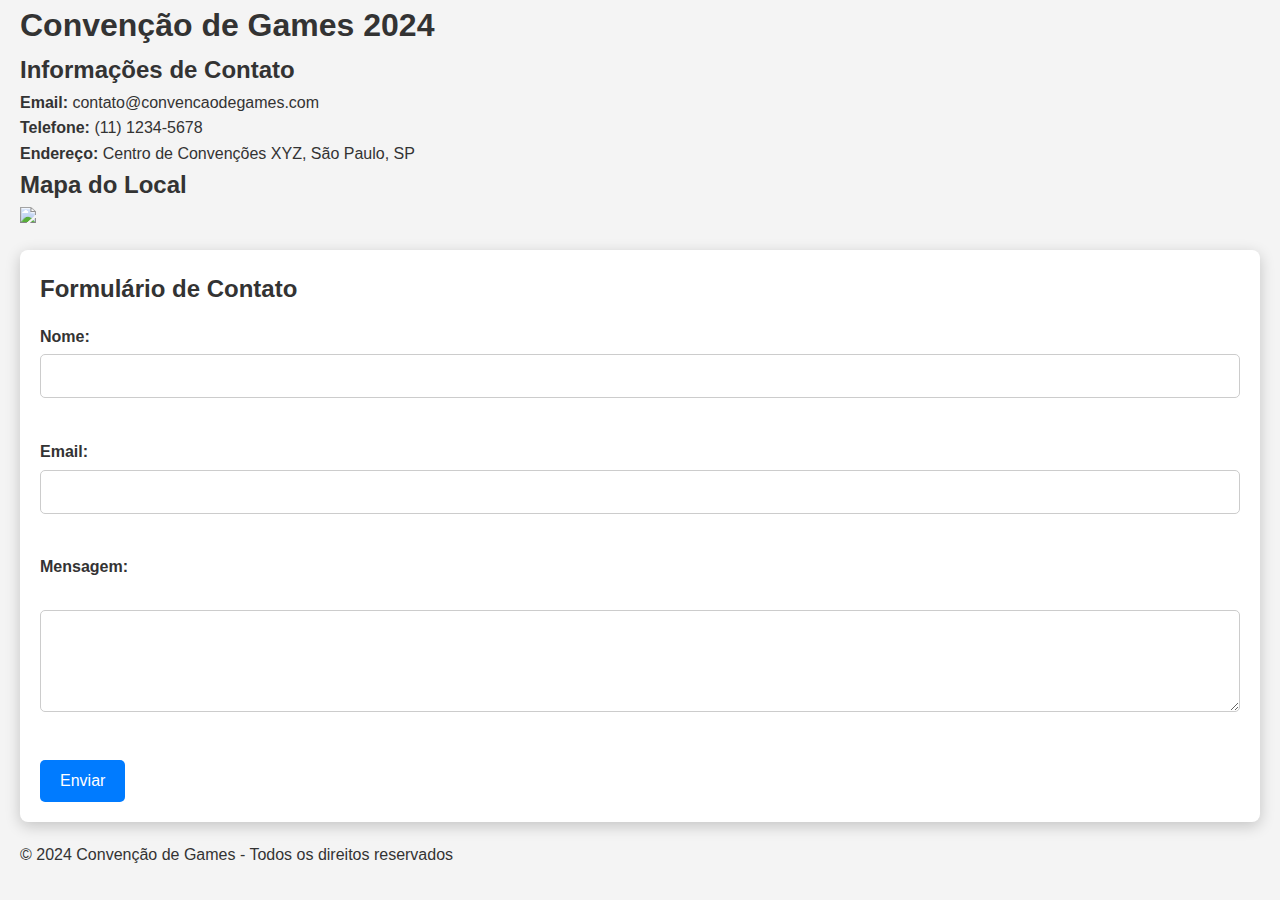
==== contato.html @ ae5ac5d4 "initial commit" ====
<!DOCTYPE html>
<html lang="pt-BR">
<head>
    <meta charset="UTF-8">
    <meta name="viewport" content="width=device-width, initial-scale=1.0">
    <title>Contato - Convenção de Games 2024</title>
    <link rel="stylesheet" href="styles.css">

</head>
<body>
    <header>
        <h1>Convenção de Games 2024</h1>
    </header>

    <main>
        <section>
            <h2>Informações de Contato</h2>
            <p><strong>Email:</strong> contato@convencaodegames.com</p>
            <p><strong>Telefone:</strong> (11) 1234-5678</p>
            <p><strong>Endereço:</strong> Centro de Convenções XYZ, São Paulo, SP</p>
        </section>

        <section>
            <h2>Mapa do Local</h2>
            <img src="https://catve.com/images/2024/04/10/17127784456616eccd9cbb7.jpg"><!-- Substitua "mapa.jpg" pelo caminho da sua imagem -->

        </section>

        <section class="form-container">
            <h2>Formulário de Contato</h2>
            <form action="#" method="post">
                <label for="nome">Nome:</label>
                <input type="text" id="nome" name="nome" required><br><br>

                <label for="email">Email:</label>
                <input type="email" id="email" name="email" required><br><br>

                <label for="mensagem">Mensagem:</label><br>
                <textarea id="mensagem" name="mensagem" rows="4" required></textarea><br><br>

                <input type="submit" value="Enviar">
            </form>
        </section>
    </main>

    <footer>
        <p>&copy; 2024 Convenção de Games - Todos os direitos reservados</p>
    </footer>
</body>
</html>
---- styles.css ----
/* Reset básico */
* {
    margin: 0;
    padding: 0;
    box-sizing: border-box;
}

/* Estilo do corpo */
body {
    font-family: 'Arial', sans-serif;
    line-height: 1.6;
    background-color: #f4f4f4;
    color: #333;
    padding: 0 20px;
}

/* Cabeçalho */
.header {
    background: #333;
    color: #fff;
    padding: 20px 0;
    text-align: center;
}

.header h1 {
    margin: 0;
}

/* Navegação */
.nav {
    background: #444;
    padding: 10px 0;
}

.nav ul {
    list-style: none;
    text-align: center;
}

.nav ul li {
    display: inline;
    margin: 0 15px;
}

.nav ul li a {
    color: #fff;
    text-decoration: none;
}

.nav ul li a:hover {
    text-decoration: underline;
}

/* Seções principais */
.main {
    padding: 20px;
}
/* Estilo dos formulários */
.form-container {
    background: #fff;
    padding: 20px;
    border-radius: 8px;
    box-shadow: 0 4px 15px rgba(0, 0, 0, 0.2);
    margin: 20px 0;
}

.form-container h2 {
    margin-bottom: 15px;
    color: #333;
}

.form-container label {
    display: block;
    margin-bottom: 5px;
    font-weight: bold;
    color: #333;
}

.form-container input[type="text"],
.form-container input[type="email"],
.form-container select,
.form-container textarea {
    width: 100%;
    padding: 12px;
    margin-bottom: 15px;
    border: 1px solid #ccc;
    border-radius: 5px;
    font-size: 16px;
    transition: border-color 0.3s;
}

.form-container input[type="text"]:focus,
.form-container input[type="email"]:focus,
.form-container select:focus,
.form-container textarea:focus {
    border-color: #007bff; /* Cor do foco */
    outline: none; /* Remove a borda padrão */
}

.form-container input[type="submit"] {
    background: #007bff; /* Cor de fundo do botão */
    color: #fff; /* Cor do texto */
    border: none;
    padding: 12px 20px;
    border-radius: 5px;
    cursor: pointer;
    font-size: 16px;
    transition: background 0.3s;
}

.form-container input[type="submit"]:hover {
    background: #0056b3; /* Cor de fundo ao passar o mouse */
}

/* Rodapé */
.footer {
    text-align: center;
    padding: 20px 0;
    background: #333;
    color: #fff;
    position: relative;
    bottom: 0;
    width: 100%;
}

/* Estilo para links de navegação */
.nav-link {
    color: #fff; /* Cor do texto */
    text-decoration: none; /* Remove o sublinhado */
    padding: 10px 15px; /* Espaçamento interno */
    border-radius: 4px; /* Cantos arredondados */
    transition: background 0.3s; /* Efeito suave na mudança de fundo */
}

.nav-link:hover {
    background: #555; /* Cor de fundo ao passar o mouse */
}

/*estilo para active*/
.nav-link.active {
    background: #007bff; /* Cor de fundo para a página ativa */
    color: #fff; /* Cor do texto */
    border-radius: 4px; /* Cantos arredondados */
}
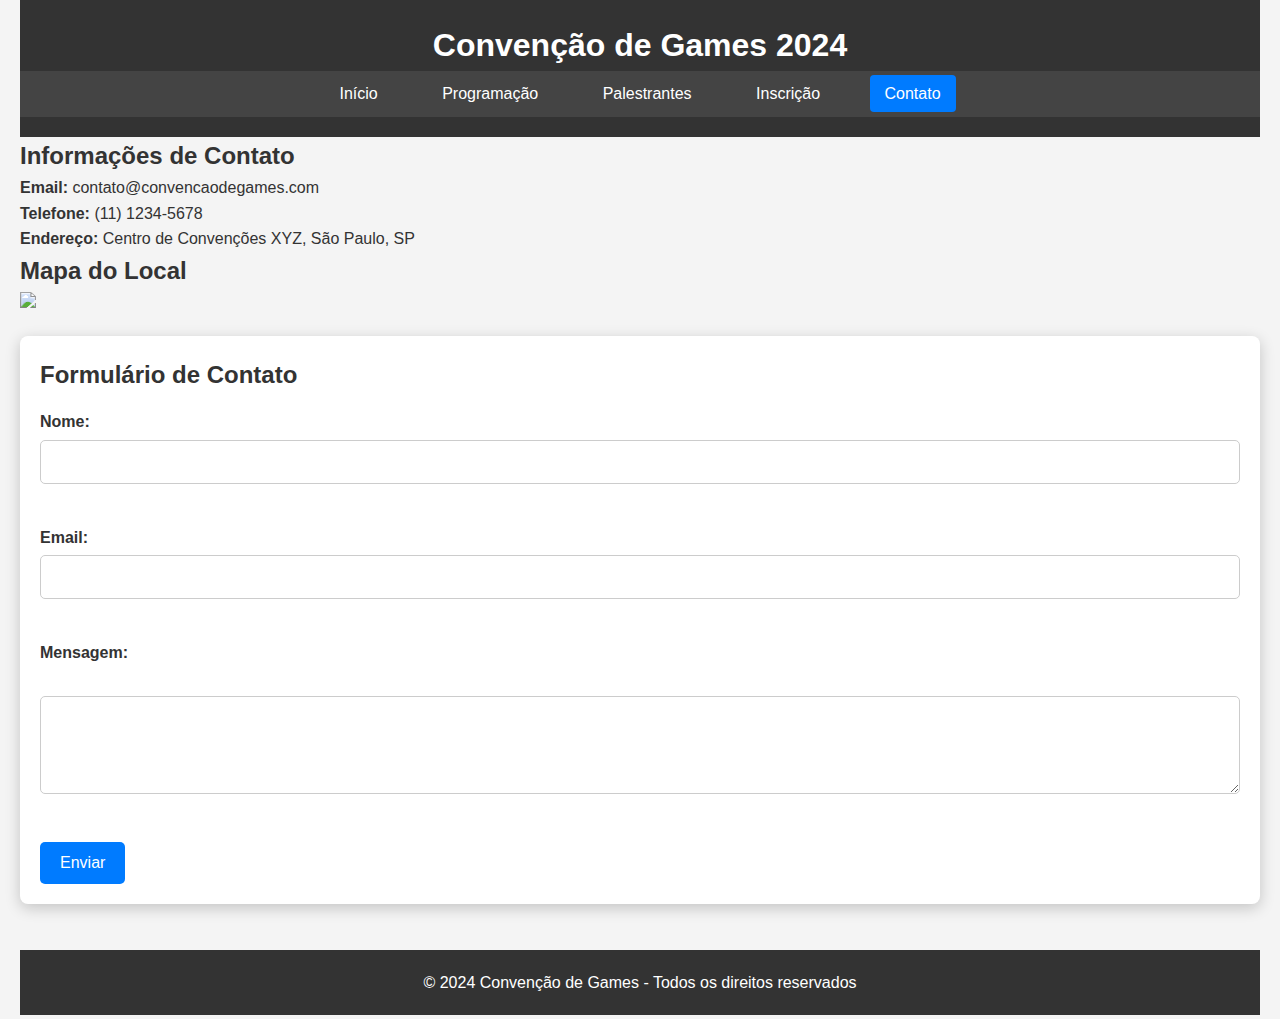
==== commit 7ad52de3: "Algumas Modificações do Código" ====
--- a/contato.html
+++ b/contato.html
@@ -8,8 +8,18 @@
 
 </head>
 <body>
-    <header>
+    <header class="header">
         <h1>Convenção de Games 2024</h1>
+
+        <nav class="nav">
+            <ul>
+                <li><a href="index.html" class="nav-link">Início</a></li>
+                <li><a href="programacao.html" class="nav-link">Programação</a></li>
+                <li><a href="palestrantes.html" class="nav-link">Palestrantes</a></li>
+                <li><a href="inscricao.html" class="nav-link">Inscrição</a></li>
+                <li><a href="contato.html" class="nav-link active">Contato</a></li>
+            </ul>
+        </nav>
     </header>
 
     <main>
@@ -41,9 +51,9 @@
                 <input type="submit" value="Enviar">
             </form>
         </section>
-    </main>
+    </main><br>
 
-    <footer>
+    <footer class="footer">
         <p>&copy; 2024 Convenção de Games - Todos os direitos reservados</p>
     </footer>
 </body>
